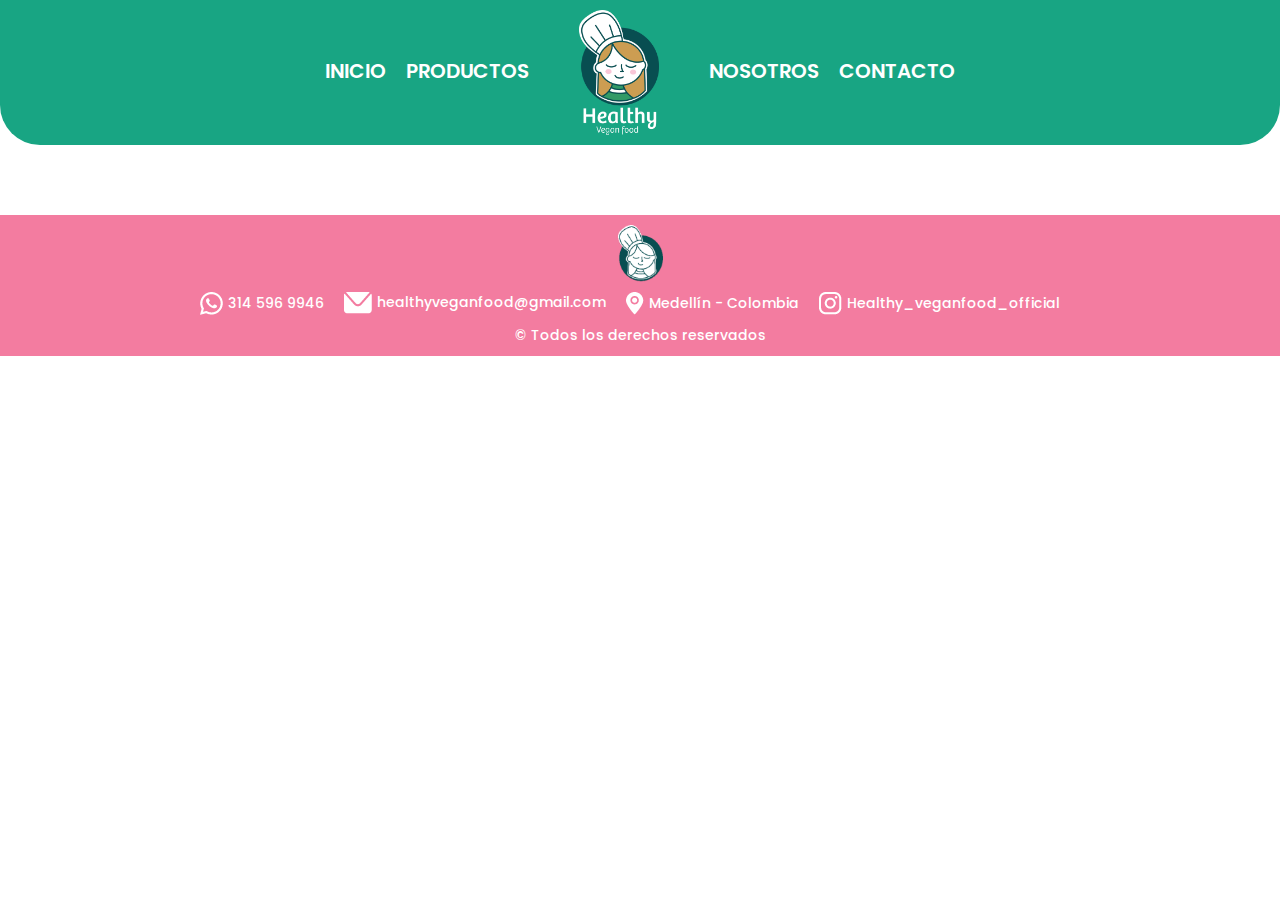
==== pages/contacto.html @ 01bb4666 "feat: proyecto actualizado" ====
<!DOCTYPE html>
<html lang="es">
<head>
    <meta charset="UTF-8">
    <meta http-equiv="X-UA-Compatible" content="IE=edge">
    <meta name="viewport" content="width=device-width, initial-scale=1.0">
    <title>Contacto | Healthy Vegan Food</title>
    <meta name="description" content="Apostamos por la comida sana y nutritiva, con una gran variedad de productos naturales, vegetales, frutos secos y semillas, sin conservantes.">
    <link rel="stylesheet" href="../css/index.css">
    <link rel="stylesheet" href="../css/nosotros.css">
    <link rel="shortcut icon" href="../images/icons/logo_icono.ico" type="image/x-icon">
    <link rel="preconnect" href="https://fonts.googleapis.com">
    <link rel="preconnect" href="https://fonts.gstatic.com" crossorigin>
    <link href="https://fonts.googleapis.com/css2?family=Poppins:wght@400;500;600;700&display=swap" rel="stylesheet">
</head>
<body>
    <header>
        <nav class="nav_principal">
            <ul>
                <li><a href="../index.html">Inicio</a></li>
                <li><a href="./productos.html">Productos</a></li>
            </ul>
            <img class="logo" src="../images/logo.png" alt="Logo Healthy" fetchPriority="low">
            <ul>
                <li><a href="./nosotros.html">Nosotros</a></li>
                <li><a href="#">Contacto</a></li>
            </ul>
        </nav>
    </header>

    <main>
        
    </main>

    <footer>
        <img src="../images/icons/logo_icono.png" alt="Logo Healthy" fetchPriority="low">
        <ul>
            <li>
                <a href="https://bit.ly/healthyveganfoodwpp" target="_blank">
                    <img src="../images/icons/whatsapp.png" alt="Icono whatsapp" fetchPriority="low">
                    <p>314 596 9946</p>
                </a>
            </li>
            <li>
                <a href="mailto:healthyveganfood@gmail.com" target="_blank">
                    <img src="../images/icons/mail.png" alt="Icono mail" fetchPriority="low">
                    <p>healthyveganfood@gmail.com</p>
                </a>
            </li>
            <li>
                <a href="https://goo.gl/maps/QyyQxzVXsYD829Yz5" target="_blank">
                    <img src="../images/icons/location.png" alt="Icono location" fetchPriority="low">
                    <p>Medellín - Colombia</p>
                </a>
            </li>
            <li>
                <a>
                    <img src="../images/icons/instagram.png" alt="Icono instagram" fetchPriority="low">
                    <p>Healthy_veganfood_official</p>
                </a>
            </li>
        </ul>
        <p>&copy; Todos los derechos reservados</p>
    </footer>
</body>
</html>
---- css/index.css ----
:root {
    --blanco: #FFFFFF;
    --blancoHover: #EEEEEE;
    --naranja: #F58B7B;
    --naranjaHover: #E58273;
    --verde200: #629E96;
    --verde500: #18A583;
    --rosado: #F37CA0;
}
html {
    font-size: 62.5%;
    box-sizing: border-box;
    scroll-behavior: smooth;
}
*, *:before, *:after {
    margin: 0;
    padding: 0;
    box-sizing: inherit;
}
body {
    /* font-size: 1.6rem; 16px */
    line-height: 1.5;
    font-family: 'Poppins', sans-serif;
}
h1, h2, h3 {
    margin: 0 0 2rem 0;
    line-height: 1.5;
}
h1, h2 {
    font-weight: 700;
}
h1 {
    font-size: 4.8rem;
}
p {
    font-weight: 500;
}
ul {
    list-style: none;
    margin: 0;
    padding: 0;
}
a {
    text-decoration: none;
}
img {
    max-width: 100%;
}
.nav_principal {
    z-index: 2;
    display: flex;
    padding: 1rem 0;
    font-size: 2rem;
    font-weight: 600;
    position: relative;
    flex-direction: row;
    align-items: center;
    color: var(--blanco);
    justify-content: center;
    text-transform: uppercase;
    border-radius: 0 0 4rem 4rem;
    background-color: var(--verde500);
}
.nav_principal a {
    color: var(--blanco);
    transition: color .2s;
}
.nav_principal a::after {
    /* color: #a9e0d4; */
    content: '';
    display: block;
    width: 0;
    height: 2px;
    background: #9fcec4;
    transition: width .3s;
}
.nav_principal a:hover {
    color: var(--blancoHover);
}
.nav_principal a:hover::after {
    width: 100%;
}
.nav_principal > ul {
    display: inherit;
}
.nav_principal > ul > li:first-of-type {
    margin-right: 2rem;
}
.logo {
    width: 8rem;
    margin: 0 5rem;
}

.contenedor_boton {
    display: flex;
    justify-content: center;
}
.boton {
    display: block;
    width: 16.5rem;
    text-align: center;
    padding: .8rem 0;
    font-size: 1.8rem;
    border-radius: 3rem;
    color: var(--blanco);
    text-transform: uppercase;
    font-weight: 700;
    background-color: var(--naranja);
    transition: all .2s;
}
.boton:hover {
    background-color: var(--naranjaHover);
}

.text-bold {
    font-weight: 700;
}

footer {
    display: flex;
    padding: 1rem 14rem;
    color: var(--blanco);
    font-size: 1.4rem;
    align-items: center;
    margin-top: 7rem;
    flex-direction: column;
    justify-content: space-between;
    background-color: var(--rosado);
}
footer > img {
    width: 4.5rem;
    color: var(--blanco);
}
footer > ul {
    display: flex;
    flex-direction: row;
    margin: 1rem 0;
}
footer > ul > li > a {
    display: flex;
    align-items: center;
    justify-content: center;
    color: var(--blanco);
}
footer > ul > li img {
    margin-right: .5rem;
}
footer > ul > li p {
    margin-right: 2rem;
    transition: color .2s;
}
footer > ul > li p:hover {
    color: var(--blancoHover);
}
---- css/nosotros.css ----
:root {
    --blanco: #FFFFFF;
    --blancoHover: #EEEEEE;
    --naranja: #F58B7B;
    --verde200: #629E96;
    --verde500: #18A583;
    --rosado: #F37CA0;
    --fontSizeParrafo: 1.8rem;
}
.nav_secundario {
    top: 10rem;
    z-index: 1;
    width: 100%;
    height: 7.5rem;
    position: absolute;
    border-radius: 0 0 6rem 6rem;
    background-color: var(--naranja);
}
.nav_secundario ul {
    display: flex;
    flex-direction: row;
    position: relative;
    bottom: -100%;
    transform: translate(0%, -100%);
    justify-content: center;
}
.nav_secundario ul li a {
    font-weight: 400;
    font-size: 1.8rem;
    margin-right: 3rem;
    color: var(--blanco);
    transition: color .2s;
}
.nav_secundario ul li a:hover {
    color: var(--blancoHover)
}
.historia {
    padding: 0 140px;
    display: flex;
    flex-direction: row;
    margin-top: 8rem;
}
.historia > .contenedor_imagen {
    display: flex;
    flex-direction: column;
    margin-right: 5rem;
    align-items: center;
}
.historia > .contenedor_imagen > img {
    width: 400rem;
}
.historia > .contenedor_imagen > div {
    width: 32rem;
    display: flex;
    flex-direction: row;
    justify-content: center;
    align-items: center;
}
.historia > .contenedor_imagen > div > img {
    width: 91px;
    height: 59px;
    margin-right: 1rem;
}
.historia > .contenedor_imagen > div > p {
    font-size: 1.5rem;
    color: var(--verde200);
    font-weight: 400;
}
.historia > .contenedor_texto > h1{
    color: var(--naranja);
}
.historia > .contenedor_texto > p{
    color: var(--verde200);
    font-size: var(--fontSizeParrafo);
    font-weight: 400;
}
.quienes_somos {
    display: flex;
    position: relative;
    margin: 5.5rem 0 7.5rem 0;
    padding: 5rem 14rem;
    flex-direction: row;
    background-color: var(--verde500);
}
.quienes_somos > img {
    width: 23rem;
    height: 31rem;
    position: absolute;
}
.quienes_somos > img:first-child {
    left: 0;
    top: -15%;
}
.quienes_somos > img:last-child {
    right: 0;
    top: -15%;
}
.quienes_somos > .texto {
    display: flex;
    flex-direction: row;
    align-items: center;
    margin-right: 12rem;
    color: var(--blanco);
    justify-content: center;
    font-size: var(--fontSizeParrafo);
}
.quienes_somos > .texto > img {
    width: 34rem;
    margin-right: 7rem;
}
.mision_vision {
    display: flex;
    padding: 0 140px;
    flex-direction: row;
}
.mision_vision p {
    font-size: var(--fontSizeParrafo);
    color: var(--verde200);
    font-weight: 400;
}
.mision_vision .titulo {
    display: flex;
    flex-direction: row;
}
.mision_vision .titulo img {
    margin-left: 1.5rem;
    width: 5rem;
    height: 5rem;
}
.mision_vision .titulo h2 {
    font-size: 4.8rem;
    margin: 0;
}
.mision_vision .mision,
.mision_vision .vision {
    margin-right: 9rem;
}
.mision_vision > .mision h2 {
    color: var(--verde500);
}
.mision_vision > .vision h2 {
    color: var(--rosado);
}
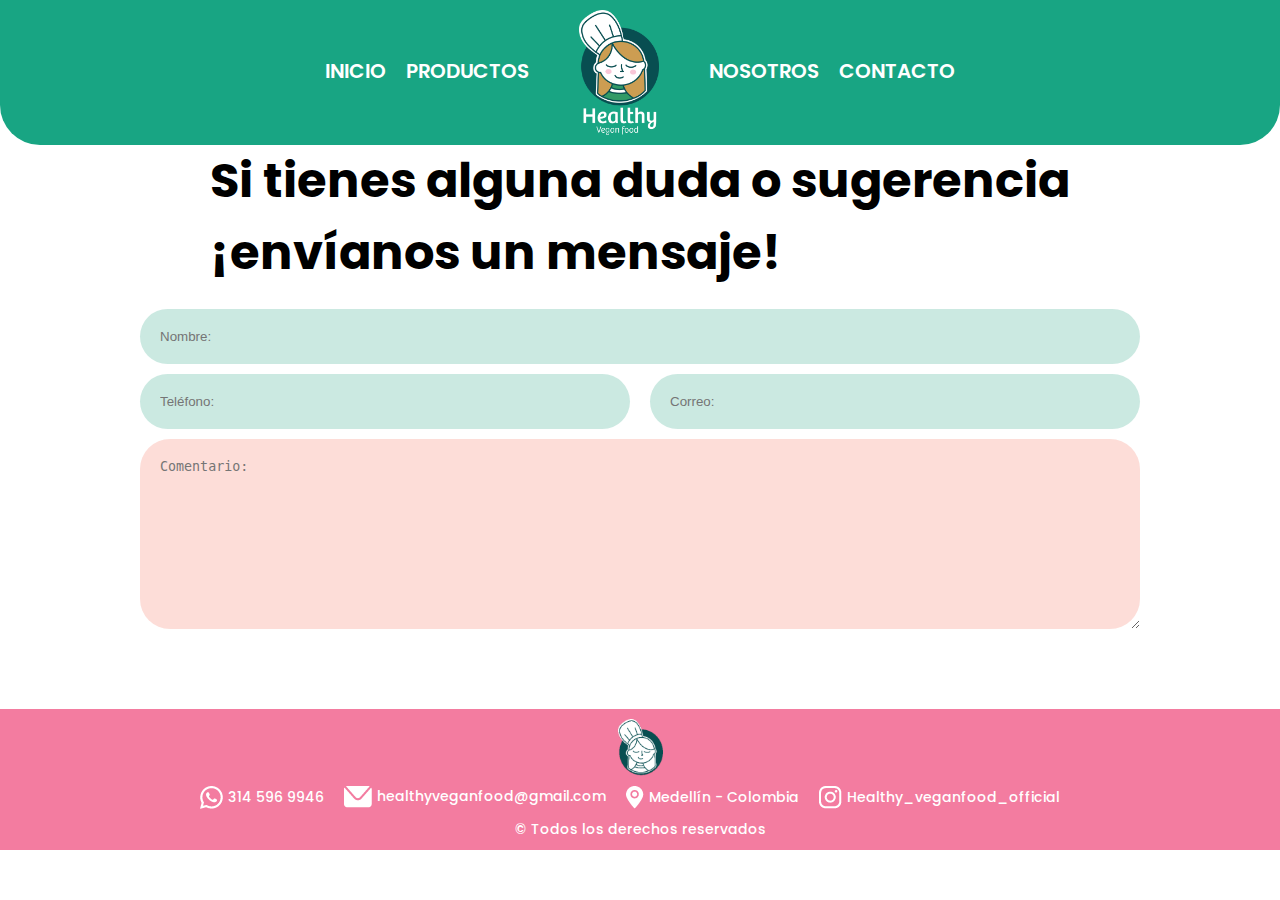
==== commit 650d1da6: "feat: pagina de contacto" ====
--- a/pages/contacto.html
+++ b/pages/contacto.html
@@ -7,7 +7,7 @@
     <title>Contacto | Healthy Vegan Food</title>
     <meta name="description" content="Apostamos por la comida sana y nutritiva, con una gran variedad de productos naturales, vegetales, frutos secos y semillas, sin conservantes.">
     <link rel="stylesheet" href="../css/index.css">
-    <link rel="stylesheet" href="../css/nosotros.css">
+    <link rel="stylesheet" href="../css/contacto.css">
     <link rel="shortcut icon" href="../images/icons/logo_icono.ico" type="image/x-icon">
     <link rel="preconnect" href="https://fonts.googleapis.com">
     <link rel="preconnect" href="https://fonts.gstatic.com" crossorigin>
@@ -29,7 +29,17 @@
     </header>
 
     <main>
-        
+        <section class="contacto">
+            <h1>Si tienes alguna duda o sugerencia<br/>¡envíanos un mensaje!</h1>
+            <form class="formulario">
+                <input type="text" name="nombre" id="nombre" placeholder="Nombre:">
+                <div class="campos">
+                    <input type="tel" name="telefono" id="telefono" placeholder="Teléfono:">
+                    <input type="email" name="correo" id="correo" placeholder="Correo:">
+                </div>
+                <textarea name="comentario" id="comentario" cols="30" rows="10" placeholder="Comentario:"></textarea>
+            </form>
+        </section>
     </main>
 
     <footer>
--- a/css/contacto.css
+++ b/css/contacto.css
@@ -0,0 +1,53 @@
+:root {
+    --blanco: #FFFFFF;
+    --blancoHover: #EEEEEE;
+    --naranja: #F58B7B;
+    --naranjaForm: #F89C8E58;
+    --naranjaHover: #E58273;
+    --verde200: #629E96;
+    --verde500: #18A583;
+    --verdeForm: #25A4833D;
+    --verdeLetraForm: #00A383;
+    --rosado: #F37CA0;
+}
+main {
+    padding: 0 14rem;
+}
+.contacto {
+    display: flex;
+    flex-direction: column;
+    justify-content: center;
+    align-items: center;
+}
+form {
+    display: flex;
+    width: 100%;
+    flex-direction: column;
+}
+input {
+    width: 100%;
+    border: none;
+    padding: 2rem;
+    border-radius: 5rem;
+    margin-bottom: 1rem;
+    background-color: var(--verdeForm);
+}
+textarea {
+    width: 100%;
+    border: none;
+    padding: 2rem;
+    border-radius: 3rem;
+    margin-bottom: 1rem;
+    background-color: var(--naranjaForm);
+}
+.campos {
+    display: flex;
+    flex-direction: row;
+    justify-content: center;
+}
+.campos input:first-child {
+    margin-right: 2rem;
+}
+input[name="nombre"] {
+    width: 100%;
+}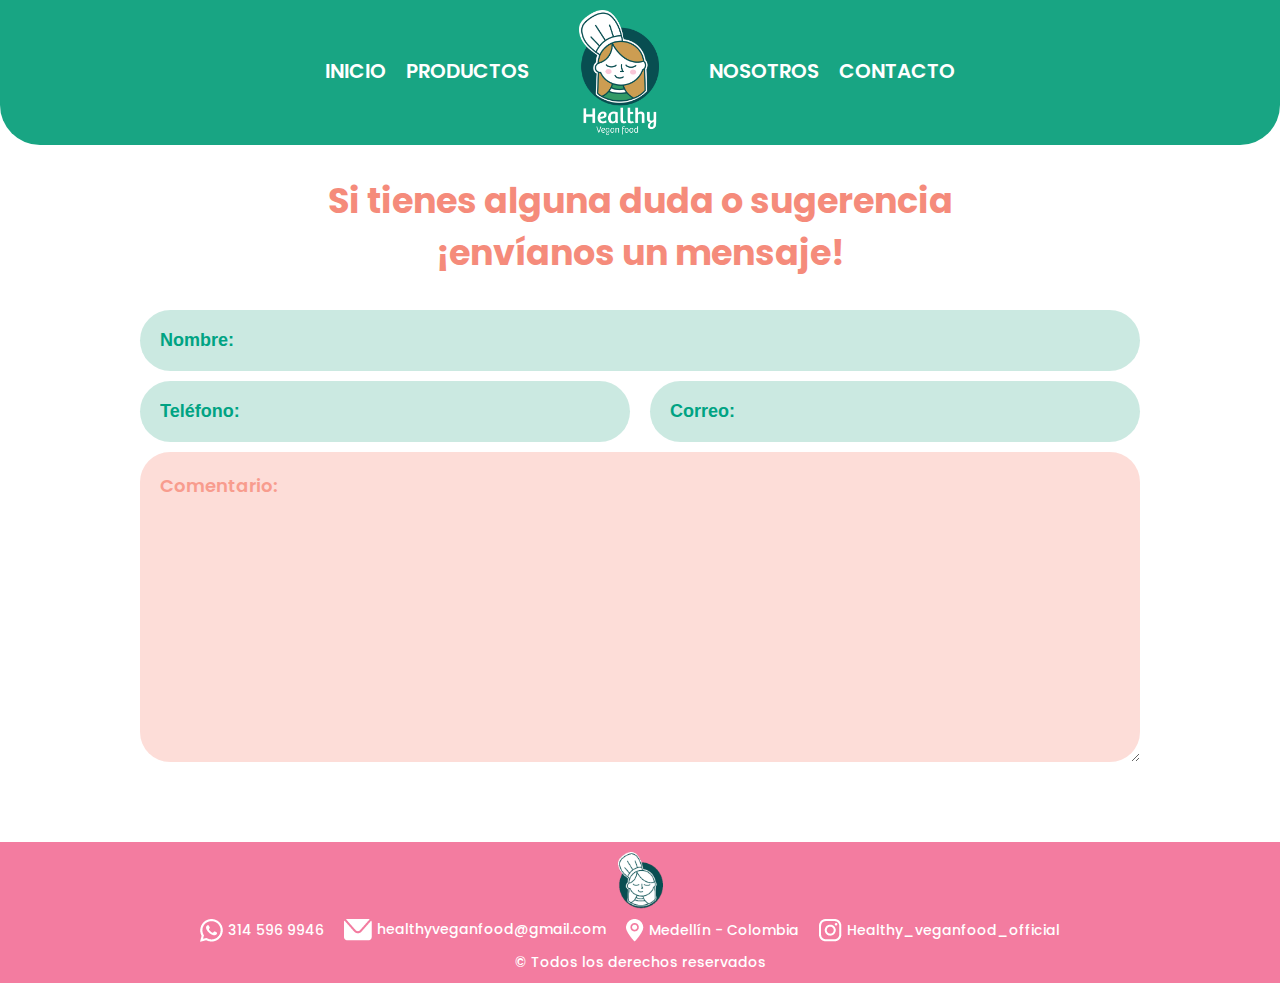
==== commit 76c400b9: "feat: contacto formulario" ====
--- a/pages/contacto.html
+++ b/pages/contacto.html
@@ -32,7 +32,10 @@
         <section class="contacto">
             <h1>Si tienes alguna duda o sugerencia<br/>¡envíanos un mensaje!</h1>
             <form class="formulario">
-                <input type="text" name="nombre" id="nombre" placeholder="Nombre:">
+                <div>
+                    <!-- <img src="" alt=""> -->
+                    <input type="text" name="nombre" id="nombre" placeholder="Nombre:">
+                </div>
                 <div class="campos">
                     <input type="tel" name="telefono" id="telefono" placeholder="Teléfono:">
                     <input type="email" name="correo" id="correo" placeholder="Correo:">
--- a/css/contacto.css
+++ b/css/contacto.css
@@ -4,6 +4,7 @@
     --naranja: #F58B7B;
     --naranjaForm: #F89C8E58;
     --naranjaHover: #E58273;
+    --naranjaLetraForm: #F89C8E;
     --verde200: #629E96;
     --verde500: #18A583;
     --verdeForm: #25A4833D;
@@ -19,6 +20,12 @@
     justify-content: center;
     align-items: center;
 }
+.contacto > h1 {
+    margin: 3rem 0;
+    font-size: 3.5rem;
+    text-align: center;
+    color: var(--naranja);
+}
 form {
     display: flex;
     width: 100%;
@@ -28,26 +35,35 @@
     width: 100%;
     border: none;
     padding: 2rem;
+    outline: none;
+    font-size: 1.8rem;
     border-radius: 5rem;
     margin-bottom: 1rem;
     background-color: var(--verdeForm);
+}
+input::placeholder {
+    color: var(--verdeLetraForm);
+    font-weight: 600;
 }
 textarea {
     width: 100%;
     border: none;
     padding: 2rem;
+    font-size: 1.8rem;
+    font-family: 'Poppins', sans-serif;
     border-radius: 3rem;
     margin-bottom: 1rem;
     background-color: var(--naranjaForm);
+}
+textarea::placeholder {
+    color: var(--naranjaLetraForm);
+    font-weight: 600;
 }
 .campos {
     display: flex;
     flex-direction: row;
     justify-content: center;
 }
-.campos input:first-child {
+input[type="tel"] {
     margin-right: 2rem;
-}
-input[name="nombre"] {
-    width: 100%;
 }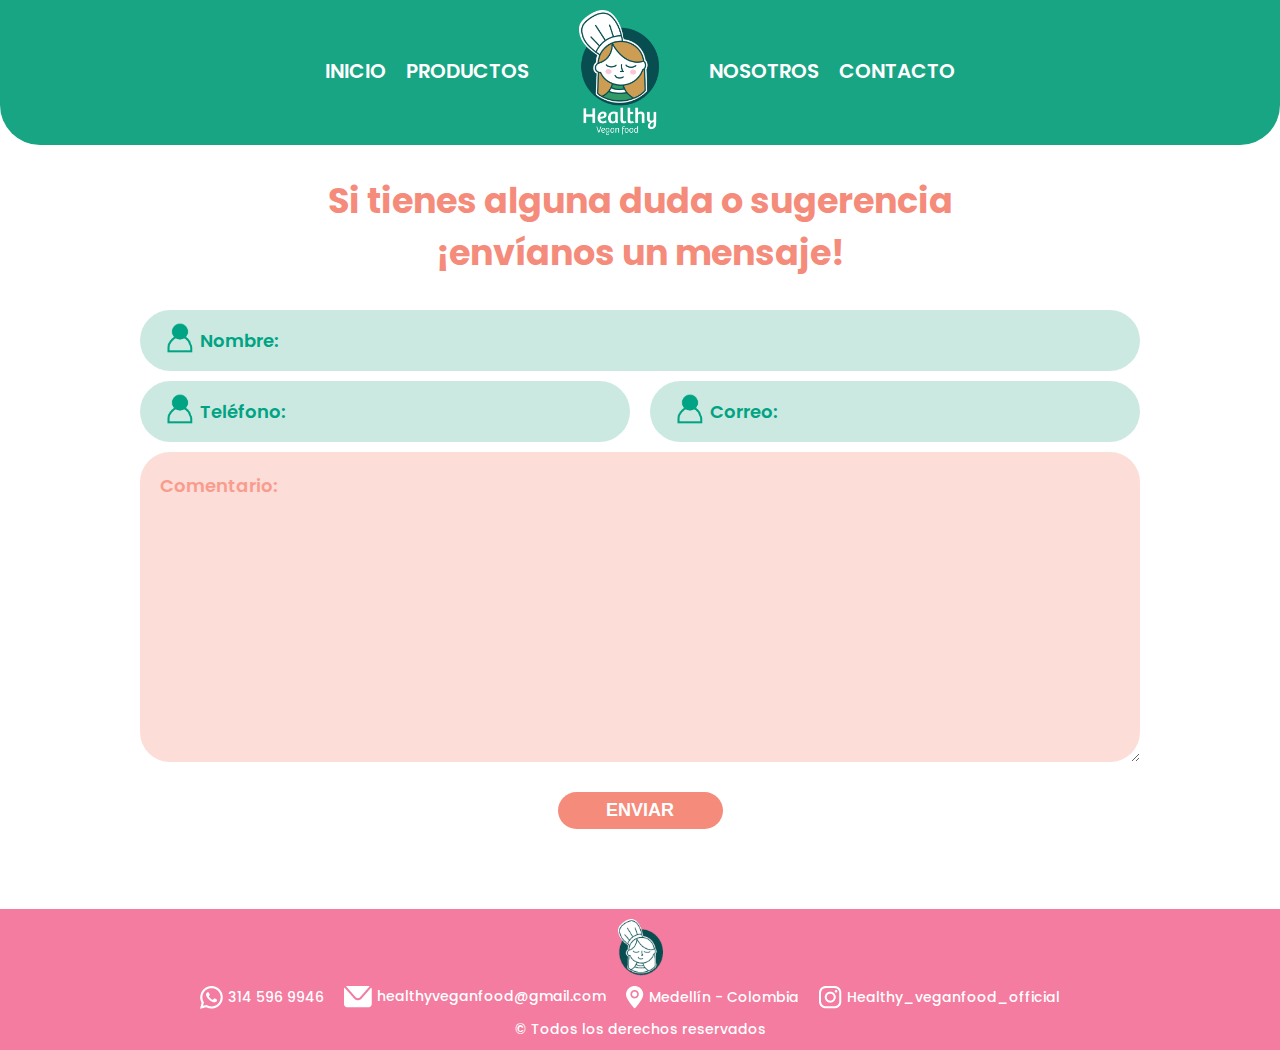
==== commit 1b5a9327: "feat: se termina pagina de contacto" ====
--- a/pages/contacto.html
+++ b/pages/contacto.html
@@ -31,16 +31,34 @@
     <main>
         <section class="contacto">
             <h1>Si tienes alguna duda o sugerencia<br/>¡envíanos un mensaje!</h1>
-            <form class="formulario">
-                <div>
-                    <!-- <img src="" alt=""> -->
-                    <input type="text" name="nombre" id="nombre" placeholder="Nombre:">
+            <form class="formulario" action="">
+                <div class="relative">
+                    <label for="nombre">
+                        <img src="../images/icons/person.png" alt="Icono persona">
+                        Nombre:
+                    </label>
+                    <input type="text" name="nombre" id="nombre">
                 </div>
                 <div class="campos">
-                    <input type="tel" name="telefono" id="telefono" placeholder="Teléfono:">
-                    <input type="email" name="correo" id="correo" placeholder="Correo:">
+                    <div class="relative">
+                        <label for="telefono">
+                            <img src="../images/icons/person.png" alt="Icono persona">
+                            Teléfono:
+                        </label>
+                        <input type="tel" name="telefono" id="telefono">
+                    </div>
+                    <div class="relative">
+                        <label for="correo">
+                            <img src="../images/icons/person.png" alt="Icono persona">
+                            Correo:
+                        </label>
+                        <input type="email" name="correo" id="correo">
+                    </div>
                 </div>
                 <textarea name="comentario" id="comentario" cols="30" rows="10" placeholder="Comentario:"></textarea>
+                <div class="contenedor_boton">
+                    <input type="submit" class="boton" value="Enviar" disabled>
+                </div>
             </form>
         </section>
     </main>
--- a/css/index.css
+++ b/css/index.css
@@ -98,15 +98,16 @@
 .boton {
     display: block;
     width: 16.5rem;
-    text-align: center;
+    cursor: pointer;
+    font-weight: 700;
     padding: .8rem 0;
     font-size: 1.8rem;
+    text-align: center;
     border-radius: 3rem;
+    transition: all .2s;
     color: var(--blanco);
     text-transform: uppercase;
-    font-weight: 700;
     background-color: var(--naranja);
-    transition: all .2s;
 }
 .boton:hover {
     background-color: var(--naranjaHover);
--- a/css/contacto.css
+++ b/css/contacto.css
@@ -34,36 +34,56 @@
 input {
     width: 100%;
     border: none;
-    padding: 2rem;
+    padding: 2rem 2rem 2rem 15rem;
     outline: none;
     font-size: 1.8rem;
     border-radius: 5rem;
     margin-bottom: 1rem;
     background-color: var(--verdeForm);
 }
-input::placeholder {
-    color: var(--verdeLetraForm);
-    font-weight: 600;
+input[type="email"] {
+    padding-left: 13.5rem;
 }
 textarea {
     width: 100%;
     border: none;
     padding: 2rem;
+    outline: none;
     font-size: 1.8rem;
     font-family: 'Poppins', sans-serif;
     border-radius: 3rem;
-    margin-bottom: 1rem;
+    margin-bottom: 3rem;
     background-color: var(--naranjaForm);
 }
 textarea::placeholder {
+    font-weight: 600;
     color: var(--naranjaLetraForm);
+}
+.formulario .relative {
+    width: 100%;
+    position: relative;
+}
+.formulario .relative:first-of-type {
+    margin-right: 2rem;
+}
+.formulario label img {
+    top: 40%;
+    left: -2rem;
+    width: 2.5rem;
+    position: absolute;
+    transform: translate(-50%, -50%);
+}
+.formulario label {
+    top: 40%;
+    left: 6rem;
     font-weight: 600;
+    font-size: 1.8rem;
+    position: absolute;
+    color: var(--verdeLetraForm);
+    transform: translate(0%, -40%);
 }
 .campos {
     display: flex;
     flex-direction: row;
     justify-content: center;
-}
-input[type="tel"] {
-    margin-right: 2rem;
 }